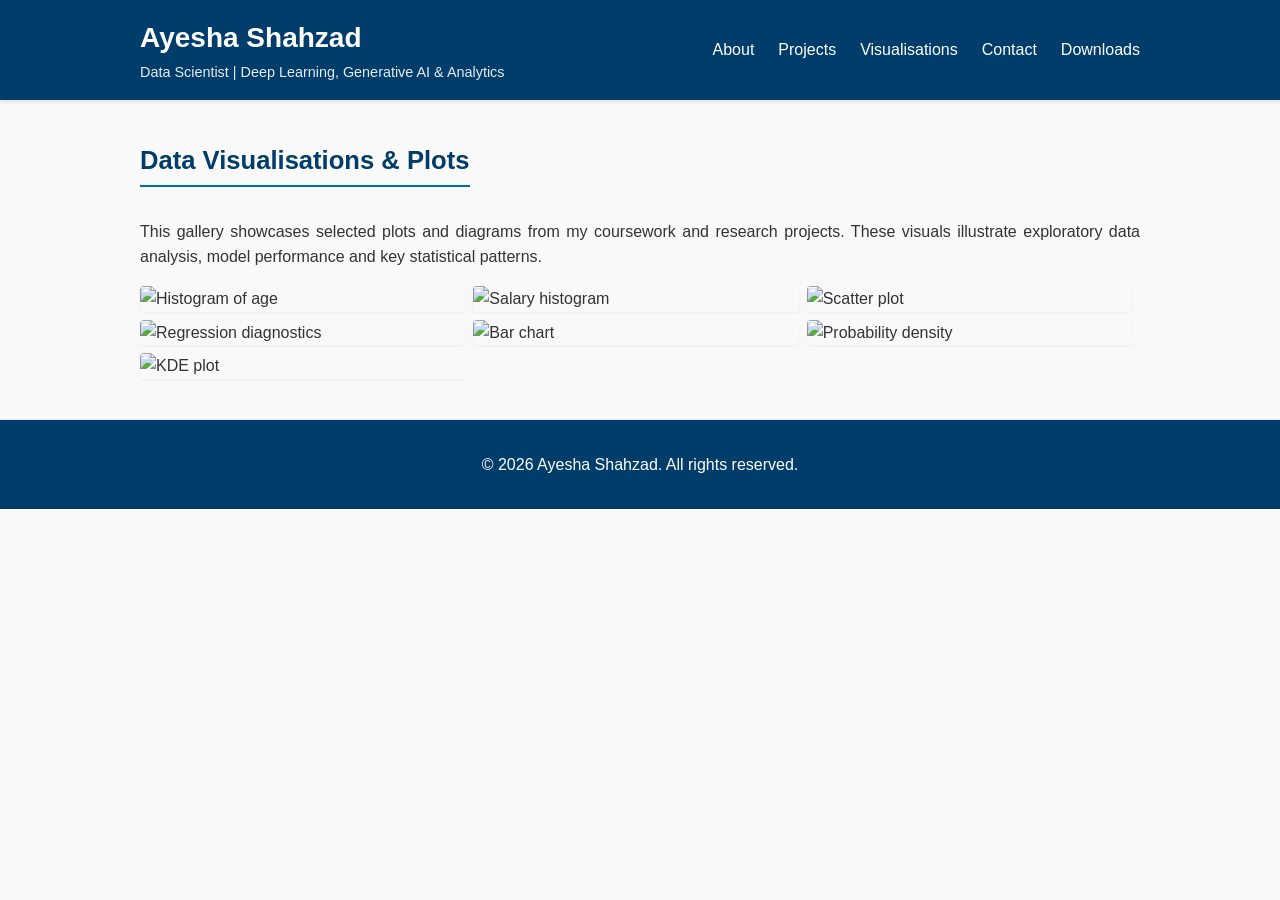
==== visualisations.html @ 7299fb8c "Add updated portfolio website with galleries, visualisations, contact info updates, and cover letter" ====
<!DOCTYPE html>
<html lang="en">
<head>
    <meta charset="UTF-8">
    <meta name="viewport" content="width=device-width, initial-scale=1.0">
    <title>Visualisations | Ayesha Shahzad</title>
    <meta name="description" content="A gallery of data visualisations and plots from Ayesha Shahzad's projects.">
    <link rel="stylesheet" href="style.css">
</head>
<body>
    <!-- Header with navigation -->
    <header>
        <div class="container header-content">
            <div class="logo">
                <h1>Ayesha&nbsp;Shahzad</h1>
                <p class="tagline">Data Scientist&nbsp;|&nbsp;Deep Learning, Generative AI &amp; Analytics</p>
            </div>
            <nav>
                <ul>
                    <li><a href="index.html#about">About</a></li>
                    <li><a href="index.html#projects">Projects</a></li>
                    <li><a href="visualisations.html" class="active">Visualisations</a></li>
                    <li><a href="index.html#contact">Contact</a></li>
                    <li><a href="index.html#downloads">Downloads</a></li>
                </ul>
            </nav>
        </div>
    </header>

    <!-- Main gallery section -->
    <section id="visualisations" class="section">
        <div class="container">
            <h2>Data Visualisations &amp; Plots</h2>
            <p>This gallery showcases selected plots and diagrams from my coursework and research projects. These visuals illustrate exploratory data analysis, model performance and key statistical patterns.</p>
            <div class="gallery">
                <!-- Manually list each image from the visualisations folder -->
                <img src="images/visualisations/image1.png" alt="Histogram of age" />
                <img src="images/visualisations/image2.png" alt="Salary histogram" />
                <img src="images/visualisations/image3.png" alt="Scatter plot" />
                <img src="images/visualisations/image4.png" alt="Regression diagnostics" />
                <img src="images/visualisations/image5.png" alt="Bar chart" />
                <img src="images/visualisations/image6.png" alt="Probability density" />
                <img src="images/visualisations/image7.png" alt="KDE plot" />
            </div>
        </div>
    </section>

    <!-- Footer -->
    <footer>
        <div class="container">
            <p>&copy; 2026 Ayesha Shahzad. All rights reserved.</p>
        </div>
    </footer>
</body>
</html>
---- style.css ----
/* Root variables for consistent theming */
:root {
    --primary: #003d6a;    /* deep navy blue */
    --secondary: #006bb6;  /* royal blue accent */
    --background: #f9f9f9; /* light grey background */
    --text: #333333;       /* dark text colour */
}

/* Base styles */
html, body {
    margin: 0;
    padding: 0;
    font-family: "Segoe UI", Roboto, Helvetica, Arial, sans-serif;
    background-color: var(--background);
    color: var(--text);
    line-height: 1.6;
}

a {
    color: var(--secondary);
    text-decoration: none;
}

a:hover {
    text-decoration: underline;
}

/* Container provides consistent horizontal padding */
.container {
    width: 100%;
    max-width: 1000px;
    margin: 0 auto;
    padding: 0 1rem;
}

/* Header and navigation */
header {
    background-color: var(--primary);
    color: #ffffff;
    padding: 1rem 0;
    position: sticky;
    top: 0;
    z-index: 1000;
    box-shadow: 0 2px 4px rgba(0,0,0,0.1);
}

.header-content {
    display: flex;
    justify-content: space-between;
    align-items: center;
    flex-wrap: wrap;
}

.logo h1 {
    margin: 0;
    font-size: 1.75rem;
    font-weight: 600;
}

.logo .tagline {
    margin: 0;
    font-size: 0.9rem;
    opacity: 0.9;
}

nav ul {
    list-style: none;
    margin: 0;
    padding: 0;
    display: flex;
    gap: 1.5rem;
}

nav ul li a {
    color: #ffffff;
    font-weight: 500;
    transition: opacity 0.2s;
}

nav ul li a:hover {
    opacity: 0.75;
}

/* Hero section */
.hero {
    background-color: #ffffff;
    padding: 3rem 0;
}

.hero-content {
    display: flex;
    align-items: center;
    justify-content: space-between;
    gap: 2rem;
    flex-wrap: wrap;
}

.hero-text h2 {
    margin-top: 0;
    font-size: 2rem;
    font-weight: 700;
    color: var(--primary);
}

.hero-text p {
    margin-bottom: 1.5rem;
    font-size: 1rem;
    max-width: 550px;
}

.button {
    display: inline-block;
    padding: 0.7rem 1.4rem;
    background-color: var(--secondary);
    color: #ffffff;
    border-radius: 4px;
    font-weight: 600;
    letter-spacing: 0.5px;
    transition: background-color 0.2s;
}

.button:hover {
    background-color: #005797;
}

.hero-image img {
    max-width: 280px;
    width: 100%;
    border-radius: 50%;
    border: 4px solid var(--secondary);
}

/* Section styling */
.section {
    padding: 2.5rem 0;
    border-bottom: 1px solid #e6e6e6;
}

.section h2 {
    font-size: 1.6rem;
    margin-top: 0;
    margin-bottom: 1rem;
    color: var(--primary);
    border-bottom: 2px solid var(--secondary);
    display: inline-block;
    padding-bottom: 0.25rem;
}

.section p {
    margin-bottom: 1rem;
    font-size: 1rem;
    text-align: justify;
}

/* Projects */
.project {
    margin-bottom: 2rem;
    background-color: #ffffff;
    padding: 1.5rem;
    border-radius: 6px;
    box-shadow: 0 1px 3px rgba(0,0,0,0.05);
}

.project h3 {
    margin-top: 0;
    color: var(--secondary);
}

.project p {
    margin-bottom: 0.75rem;
}

.gallery {
    display: flex;
    flex-wrap: wrap;
    gap: 0.5rem;
    margin-top: 0.75rem;
}

.gallery img {
    width: calc(33.333% - 0.5rem);
    height: auto;
    border-radius: 4px;
    object-fit: cover;
    box-shadow: 0 1px 3px rgba(0,0,0,0.05);
}

/* Contact and downloads */
.contact-list, .downloads-list {
    list-style: none;
    margin: 0;
    padding: 0;
}

.contact-list li, .downloads-list li {
    margin-bottom: 0.5rem;
}

footer {
    background-color: var(--primary);
    color: #ffffff;
    text-align: center;
    padding: 1rem 0;
}

/* Responsive design */
@media (max-width: 768px) {
    .hero-content {
        flex-direction: column;
        text-align: center;
    }
    .hero-image img {
        max-width: 200px;
        margin: 0 auto;
    }
    .header-content {
        flex-direction: column;
        align-items: flex-start;
    }
    nav ul {
        flex-wrap: wrap;
        justify-content: flex-start;
        margin-top: 0.5rem;
    }
    nav ul li {
        margin-right: 1rem;
    }
}
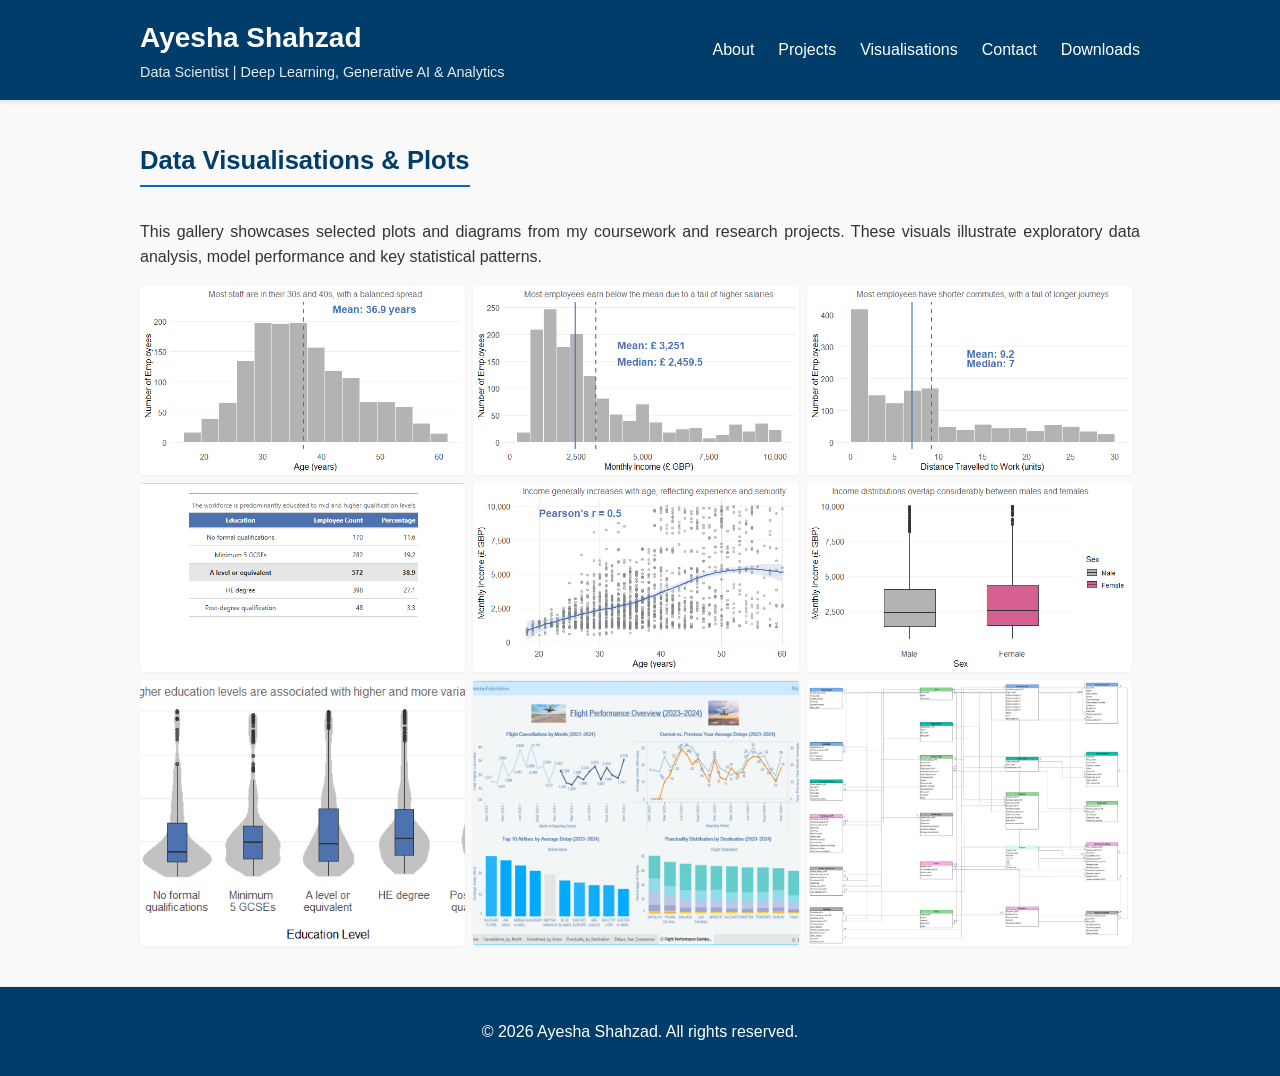
==== commit de92da47: "Fix visualisations page to load images from repository root and add new dashboard and ER diagram ima" ====
--- a/visualisations.html
+++ b/visualisations.html
@@ -33,14 +33,18 @@
             <h2>Data Visualisations &amp; Plots</h2>
             <p>This gallery showcases selected plots and diagrams from my coursework and research projects. These visuals illustrate exploratory data analysis, model performance and key statistical patterns.</p>
             <div class="gallery">
-                <!-- Manually list each image from the visualisations folder -->
-                <img src="images/visualisations/image1.png" alt="Histogram of age" />
-                <img src="images/visualisations/image2.png" alt="Salary histogram" />
-                <img src="images/visualisations/image3.png" alt="Scatter plot" />
-                <img src="images/visualisations/image4.png" alt="Regression diagnostics" />
-                <img src="images/visualisations/image5.png" alt="Bar chart" />
-                <img src="images/visualisations/image6.png" alt="Probability density" />
-                <img src="images/visualisations/image7.png" alt="KDE plot" />
+                <!-- Manually list each image from the root of the repository.  -->
+                <!-- These files live alongside this HTML page so the paths are relative to the current file. -->
+                <img src="visualisation1.png" alt="Histogram of age" />
+                <img src="visualisation2.png" alt="Salary histogram" />
+                <img src="visualisation3.png" alt="Scatter plot" />
+                <img src="visualisation4.png" alt="Regression diagnostics" />
+                <img src="visualisation5.png" alt="Bar chart" />
+                <img src="visualisation6.png" alt="Probability density" />
+                <img src="visualisation7.png" alt="KDE plot" />
+                <!-- Additional images from user uploads -->
+                <img src="visualisation8.png" alt="Flight cancellations dashboard" />
+                <img src="visualisation9.png" alt="Royal Anchor Shipping database design" />
             </div>
         </div>
     </section>
